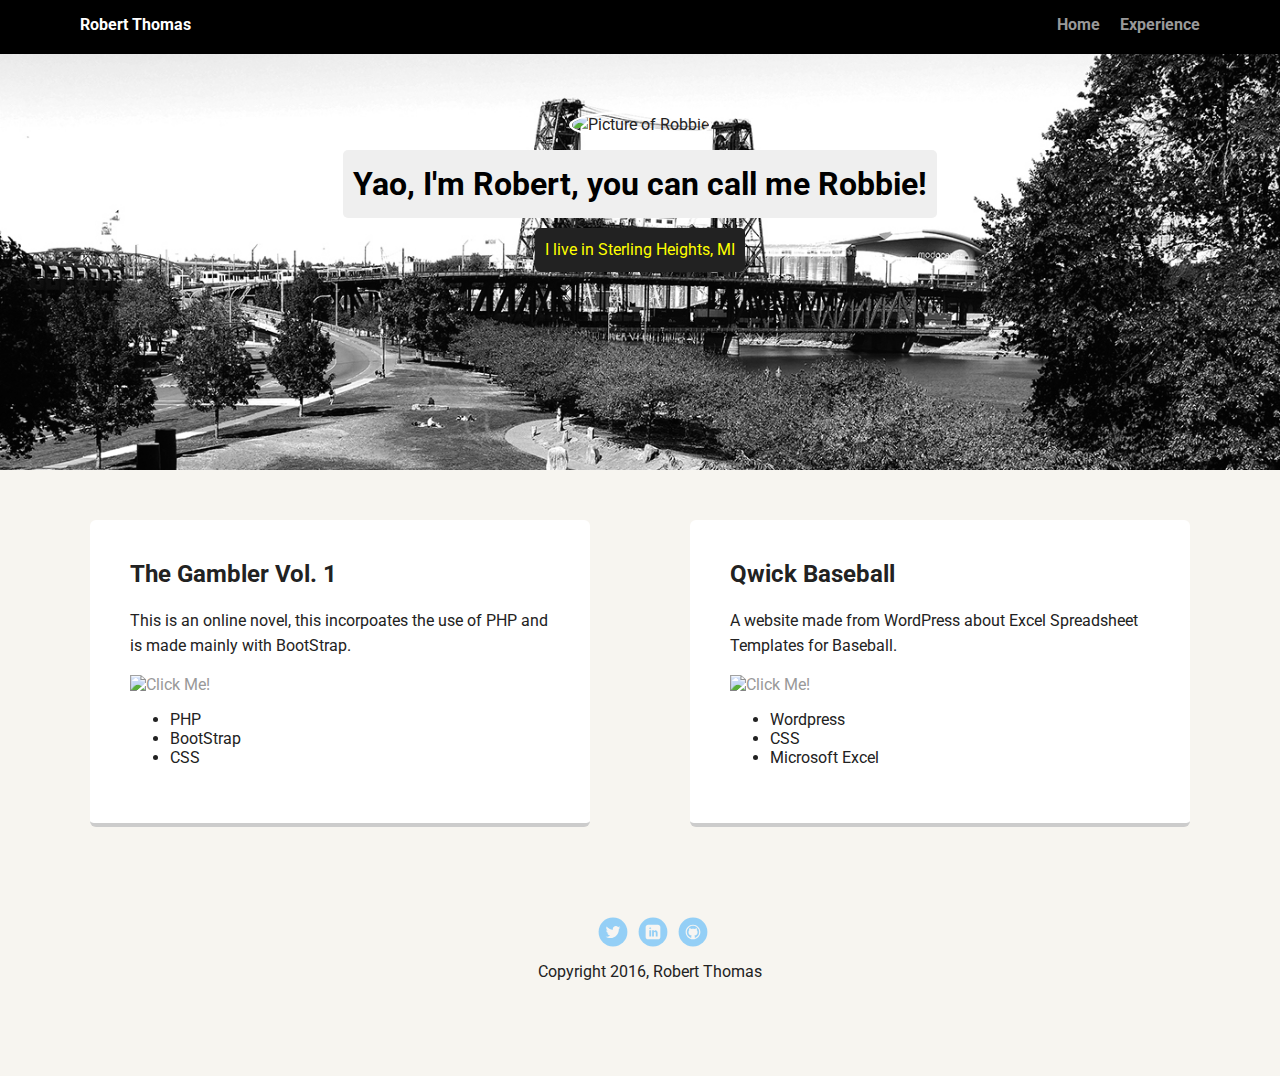
==== exper.html @ ee7ec26f "Add files via upload" ====
<!doctype html>
<html lang="en">
<head>
  <meta charset="utf-8">
  <title>Robert Thomas's Experience</title>
  <meta name="viewport" content="width=device-width, initial-scale=1.0">
  <link rel="stylesheet" href="styles.css">
  <link href="https://fonts.googleapis.com/css?family=Muli%7CRoboto:400,300,500,700,900" rel="stylesheet">
  </head>
  <body>

    <div class="main-nav">
        <ul class="nav">
          <li class="name">Robert Thomas</li>
          <li><a href="index.html">Home</a></li>
          <li><a href="exper.html">Experience</a></li>
        </ul>
    </div>

     <header>
      <img src="images/robt.jpg" alt="Picture of Robbie" class="profile-image">
      <h1 class="tag name">Yao, I'm Robert, you can call me Robbie!</h1>
      <p class="tag location">I live in Sterling Heights, MI</p>
    </header>

    <main class="flex"> 

      <div class="card">
        <h2>The Gambler Vol. 1</h2>
        <p>This is an online novel, this incorpoates the use of PHP and is made mainly with BootStrap.</p>
        <div class="imgin">
          <a href="http://www.thegamblerseries.com" class="twitlink">
            <img src="images/gambler06.png" alt="Click Me!" class="yes">
          </a>
        </div>
          <ul class="dskills">
          <li>PHP</li>
          <li>BootStrap</li>
          <li>CSS</li>
        </ul>
      </div> 

      <div class="card">
        <h2>Qwick Baseball</h2>
        <p>A website made from WordPress about Excel Spreadsheet Templates for Baseball.</p>
        <div class="imgin">
          <a href="http://www.qwick.info" class="twitlink">
            <img src="images/qwickbb.png" alt="Click Me!" class="yes">
          </a>
        </div>
          <ul class="dskills">
          <li>Wordpress</li>
          <li>CSS</li>
          <li>Microsoft Excel</li>
        </ul>
      </div>


    </main>
    <footer>
      <ul>
        <li><a href="http://www.twitter.com/robbeewrite" class="social twitter">Twitter</a></li>
        <li><a href="http://www.linkedin.com/in/robert-thomas-6a7b50127" class="social linkedin">LinkedIn</a></li>
        <li><a href="http://github.com/MrRThomas" class="social github">Github</a></li>
      </ul>
      <p class="copyright">Copyright 2016, Robert Thomas</p>
    </footer>
  </body>
  </html>
---- styles.css ----
/* Global Layout Set-up */
* { 
  box-sizing: border-box;
}
  
body {
  margin: 0;
  padding: 0;
  text-align: center;
  font-family: 'Roboto', sans-serif;
  color: #222;
  background: #f7f5f0;
}
/* Link Styles */

a {
  text-decoration: none;
  color: #999;
}
a:hover {
  color: #6633ff;
}

/* Section Styles */

.main-nav {
  width: 100%;
  background: black;
  min-height: 30px;
  padding: 10px;
  position: fixed;
  text-align: center;
}
.nav {
  display: flex;
  justify-content: space-around;
  font-weight: 700;
  list-style-type: none;
  margin: 0 auto;
  padding: 0;
}

.nav .name {
    display: block;
    margin-right: auto;
    color: white;
}
.nav li {
  padding: 5px 10px 10px 10px;
}
.nav a {
  transition: all .5s;
}
.nav a:hover {
  color: white
}

header {
  text-align: center;
  background: url('images/portland.jpg') no-repeat top center ;
  background-size: cover;
  overflow: hidden;
  padding-top: 60px;
}
header {
  line-height: 1.5;
}
header .profile-image {
  margin-top: 50px;
  width: 150px;
  height: 150px;
  border-radius: 50%;
  border: 3px solid white;
  transition: all .5s;
}
header .profile-image:hover {
  transform: scale(1.2) rotate(5deg);
}
.tag {
  background-color: #efefef;
  color: black;
  padding: 10px;
  border-radius: 5px;
  display: table;
  margin: 10px auto;
} 
.location {
  background-color: #222;
  color: yellow;
}
.card {
  margin: 30px;
  padding: 20px 40px 40px;
  max-width: 500px;
  text-align: left;
  background: #fff;
  border-bottom: 4px solid #ccc;
  border-radius: 6px;
  transition: all .5s;
}
.card:hover {
  border-color: #ff99ff;
}

ul.skills {
  padding: 0;
  text-align: center;
}

.skills li {
  border-radius: 6px;
  display: inline-block;
  background: #ff9904;
  color: white;
  padding: 5px 10px;
  margin: 2px;
}

.skills li:nth-child(odd) {
  background: #0399ff;
}

footer {
  width: 100%;
  min-height: 30px;
  padding: 20px 0 40px 20px;
}

footer .copyright {
  top: -8px;
  font-size: .75em;
}

footer ul {
  list-style-type: none;
  margin: 0;
  padding: 0;
}

footer ul li {
  display: inline-block;
}

a.social {
  display: inline-block;
  text-indent: -9999px;
  margin-left: 5px;
  width: 30px;
  height: 30px;
  background-size: 30px 30px;
  opacity: .4;
  transition: all .5s;
}
a.twitter {
  background-image: url(images/twitter.svg);
}
a.linkedin {
  background-image: url(images/linkedin.svg);
}
a.github {
  background-image: url(images/github.svg);
}
a.social:hover {
  opacity: 1;
}
.clearfix {
  clear: both;
}

/* Styles for larger screens */
@media screen and (min-width: 720px) {
  
  .flex {
      display: -ms-flexbox;      /* TWEENER - IE 10 */
      display: flex; 
      max-width: 1200px;
      -ms-flex-pack: distribute;
      justify-content: space-around;
      margin: 0 auto;
  }

  header {
    min-height: 470px;
  }

  .nav {
    max-width: 1200px;
    padding: 0 30px;
  }


  main {
    padding-top: 20px;
  }

  main p {
    line-height: 1.6em;
  }

  footer {
    font-size: 1.3em;
    max-width: 1200px;
    margin: 40px auto;
  }

}
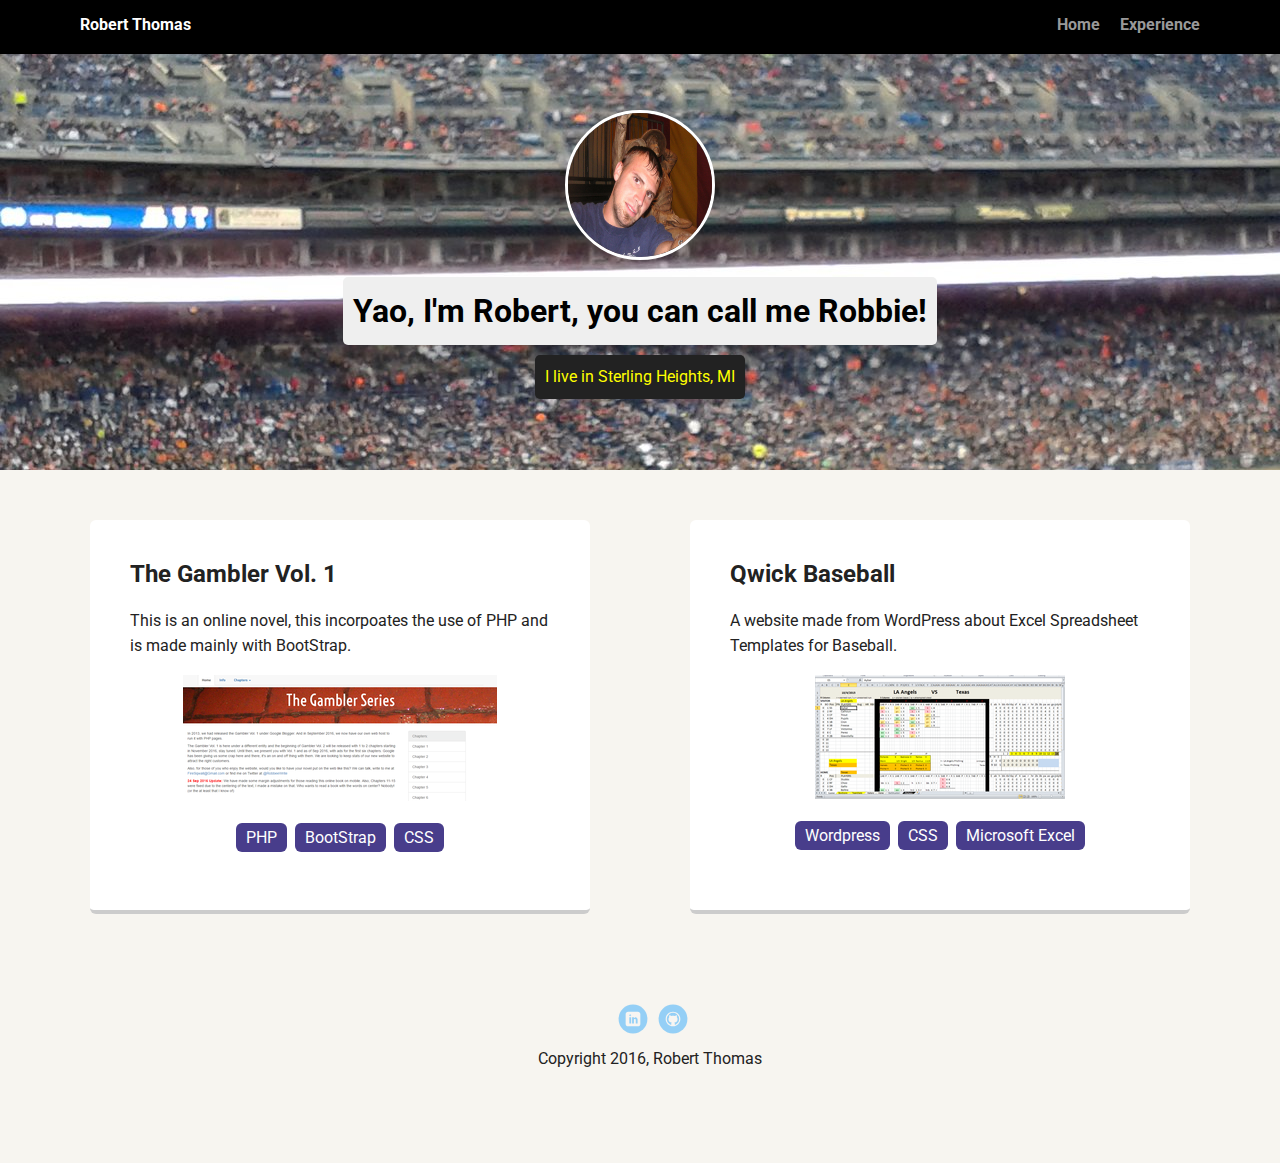
==== commit 3bafb16b: "Update exper.html" ====
--- a/exper.html
+++ b/exper.html
@@ -59,7 +59,6 @@
     </main>
     <footer>
       <ul>
-        <li><a href="http://www.twitter.com/robbeewrite" class="social twitter">Twitter</a></li>
         <li><a href="http://www.linkedin.com/in/robert-thomas-6a7b50127" class="social linkedin">LinkedIn</a></li>
         <li><a href="http://github.com/MrRThomas" class="social github">Github</a></li>
       </ul>
--- a/styles.css
+++ b/styles.css
@@ -52,12 +52,12 @@
   transition: all .5s;
 }
 .nav a:hover {
-  color: white
+  color: #FFD700;
 }
 
 header {
   text-align: center;
-  background: url('images/portland.jpg') no-repeat top center ;
+  background: url('images/tigers.jpg') no-repeat top center ;
   background-size: cover;
   overflow: hidden;
   padding-top: 60px;
@@ -74,7 +74,7 @@
   transition: all .5s;
 }
 header .profile-image:hover {
-  transform: scale(1.2) rotate(5deg);
+  transform: rotate(360deg);
 }
 .tag {
   background-color: #efefef;
@@ -96,29 +96,60 @@
   background: #fff;
   border-bottom: 4px solid #ccc;
   border-radius: 6px;
-  transition: all .5s;
+  transition: all 1.5s;
 }
 .card:hover {
-  border-color: #ff99ff;
-}
-
-ul.skills {
-  padding: 0;
-  text-align: center;
-}
-
-.skills li {
+  border-color: #DAA520;
+  background: #F0FFF0;
+}
+
+ul.dskills {
+  padding: 0;
+  text-align: center;
+}
+
+ul.lskills {
+  padding: 0;
+  text-align: center;
+}
+
+
+.dskills li {
   border-radius: 6px;
   display: inline-block;
-  background: #ff9904;
+  background: #483D8B;
   color: white;
   padding: 5px 10px;
   margin: 2px;
-}
-
-.skills li:nth-child(odd) {
-  background: #0399ff;
-}
+  transition-duration: 1s;
+}
+
+.dskills li:hover{
+  color: #FFD700;
+}
+
+.lskills li {
+  border-radius: 6px;
+  display: inline-block;
+  background: #FFFAF0;
+  color: black;
+  padding: 5px 10px;
+  margin: 2px;
+  transition-duration: 1s;
+}
+
+.lskills li:hover {
+  color: #DAA520;
+}
+
+.yes {
+  max-width: 90%;
+}
+
+.imgin {
+  text-align: center;
+}
+
 
 footer {
   width: 100%;
